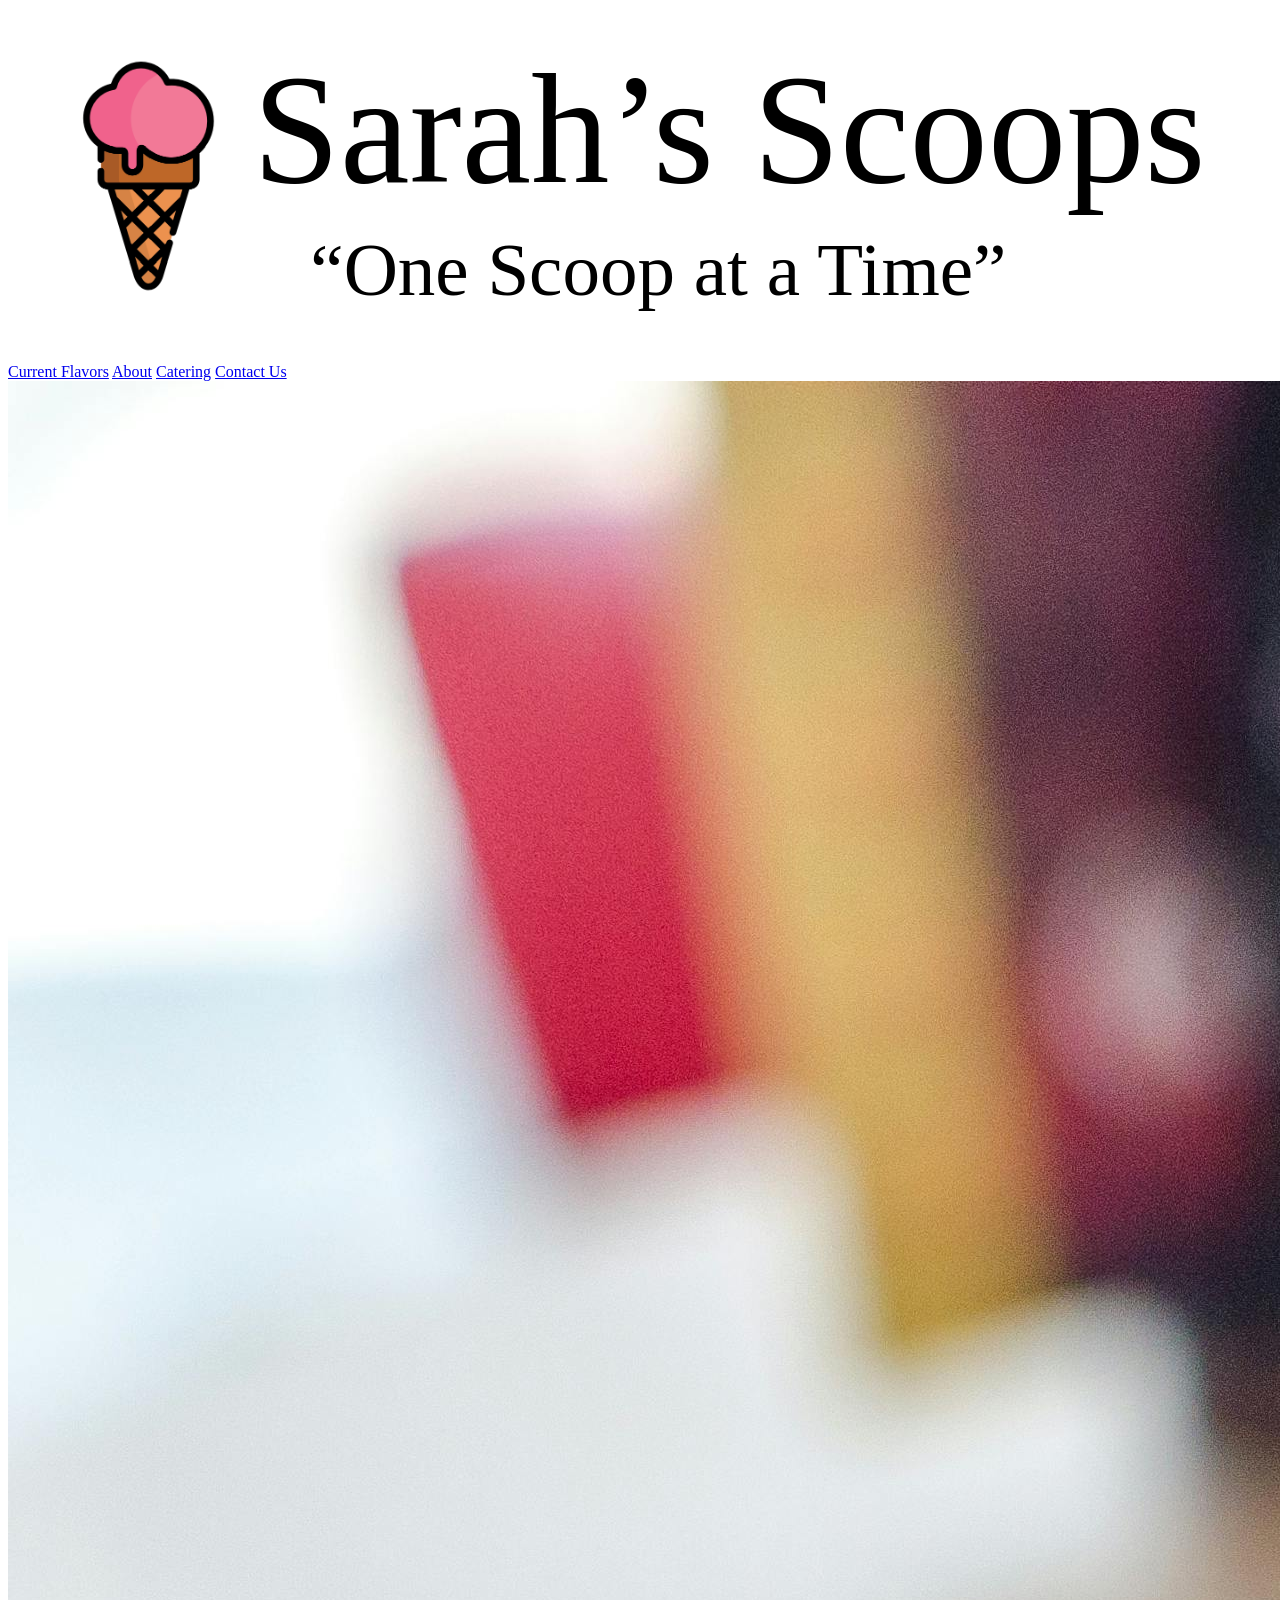
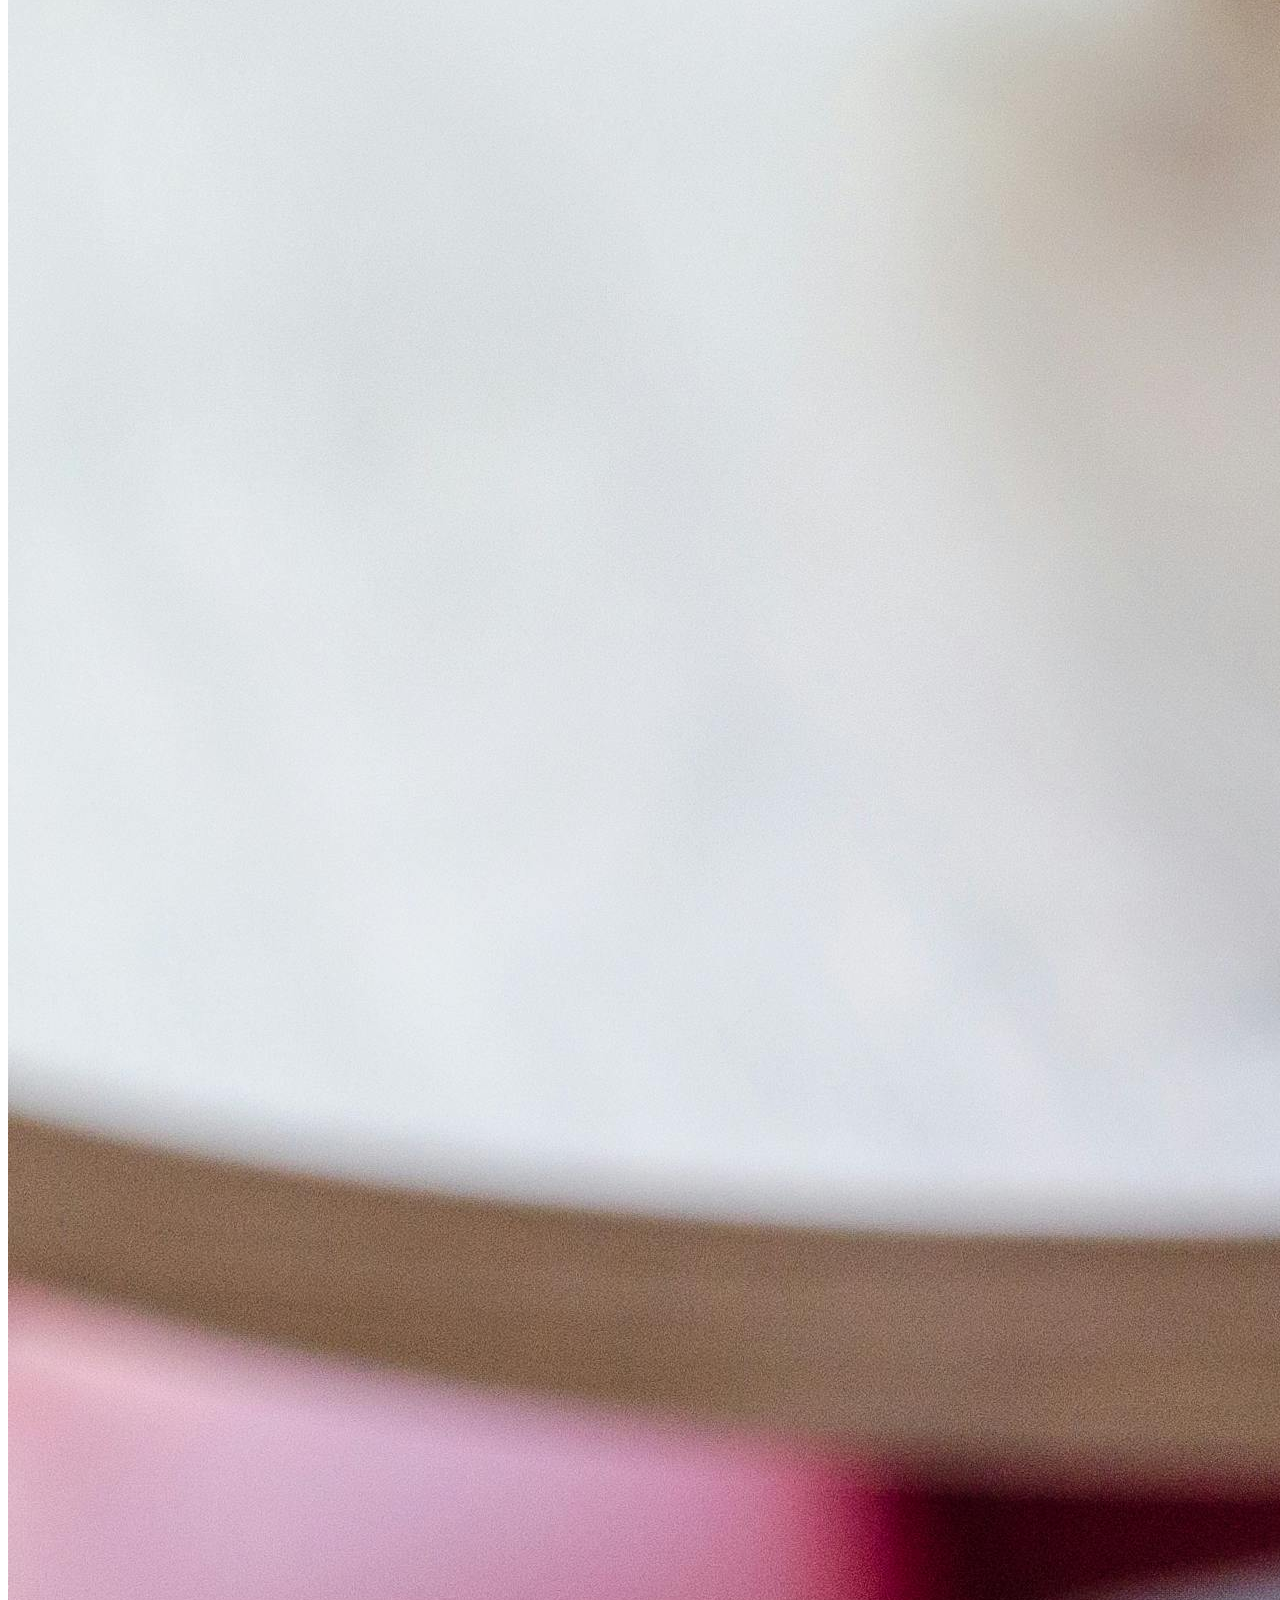
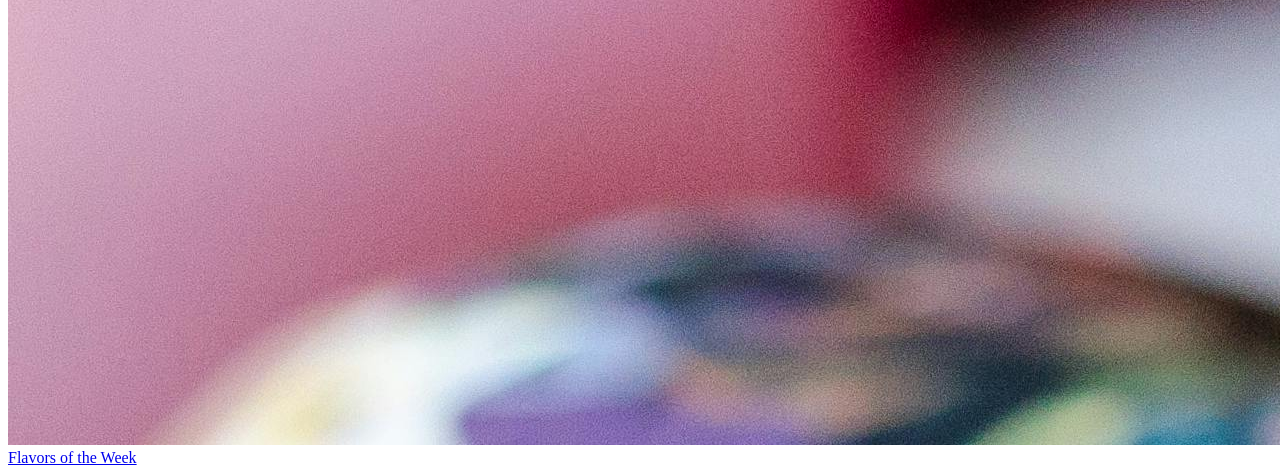
==== index.html @ c1090201 "Client Project Start" ====
<!DOCTYPE html>
<html lang="en">
<head>
    <meta charset="UTF-8">
    <meta name="viewport" content="width=device-width, initial-scale=1.0">
    <title>Sarahs Scoops</title>
    <link rel="stylesheet" type="text/css" href="styles.css">
</head>
<body>
    <header>
        <a href="index.html">
        <img src="images/Sarahs-Scoops-Logo.svg" alt="Sarahs Scoops Logo"></a>

        <nav>
            <a href="current-flavors.html">Current Flavors</a>
            <a href="about.html">About</a>
            <a href="catering.html">Catering</a>
            <a href="contact-us.html">Contact Us</a>
        </nav>
    </header>

    <main>
        <img src="images/homepage.jpg" alt="Person holding ice cream">
        <a href="current-flavors.html">Flavors of the Week</a>
    </main>

    <footer></footer>
</body>
</html>
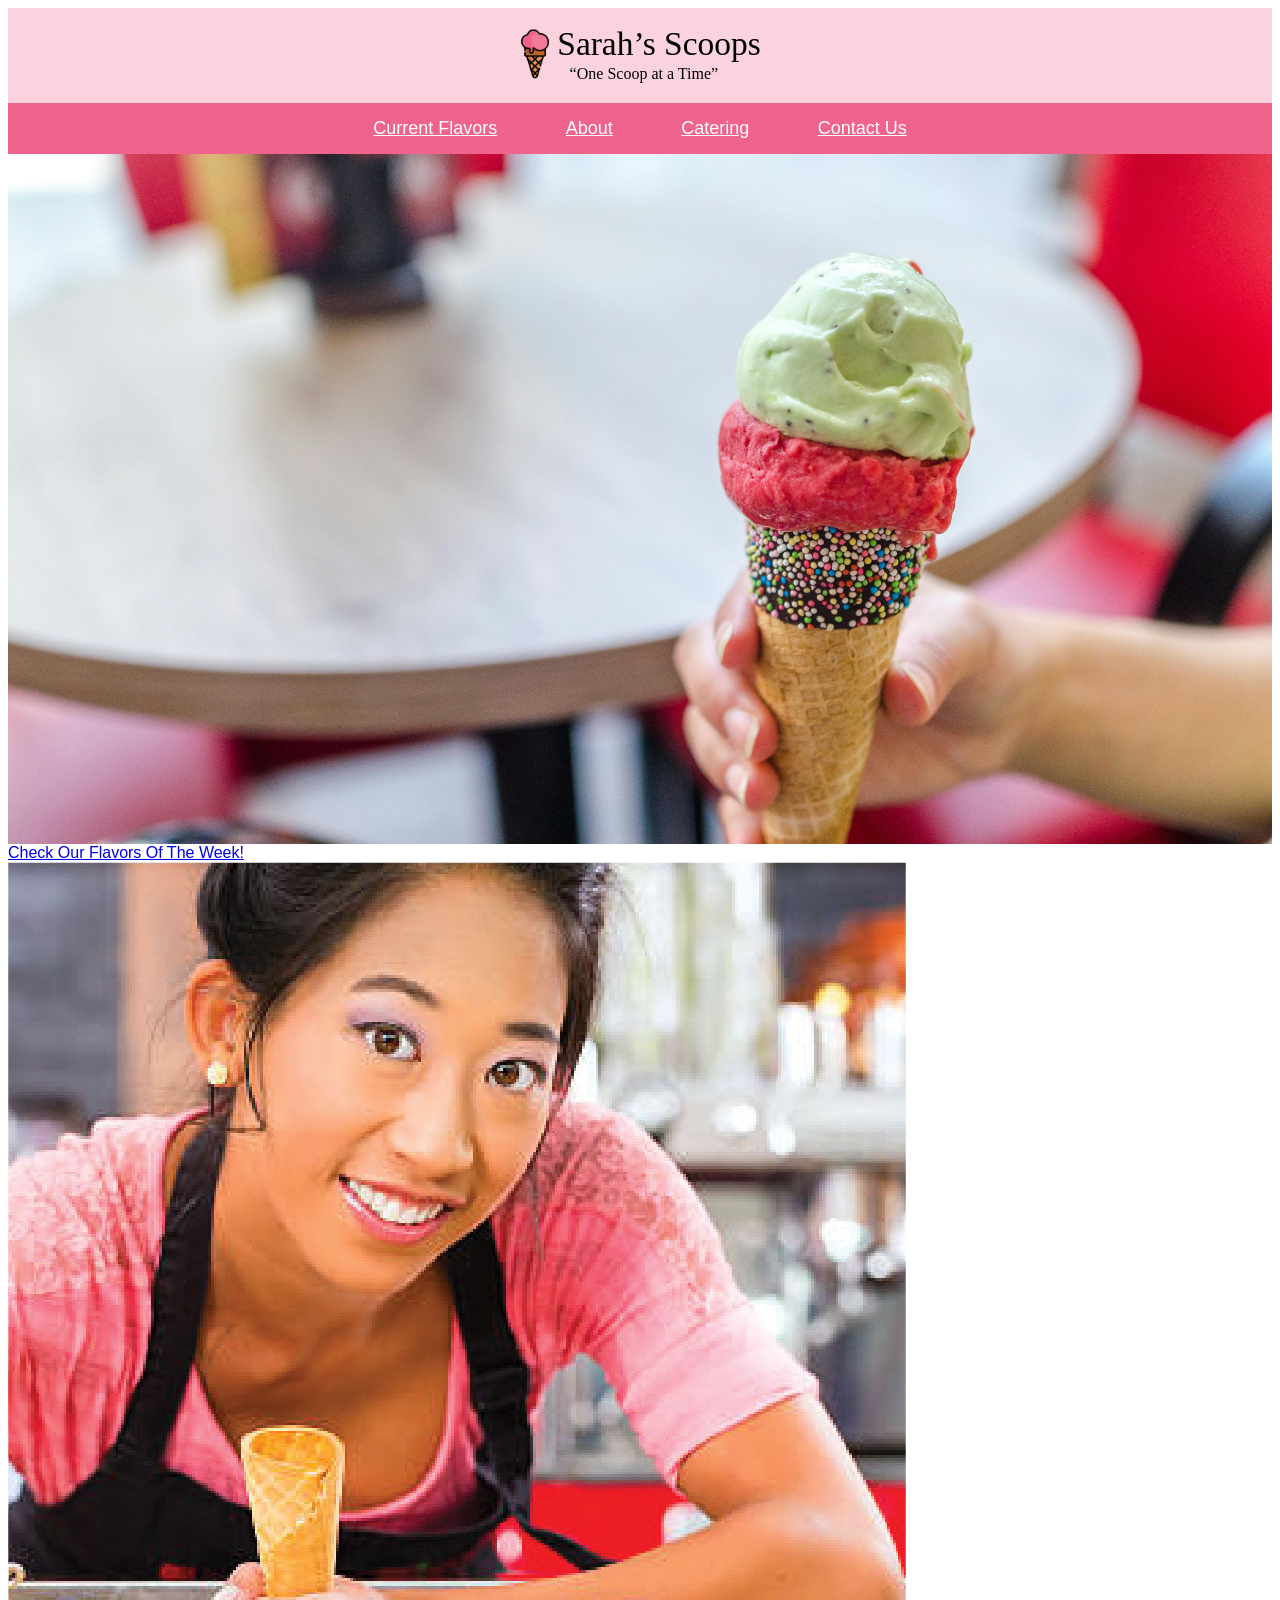
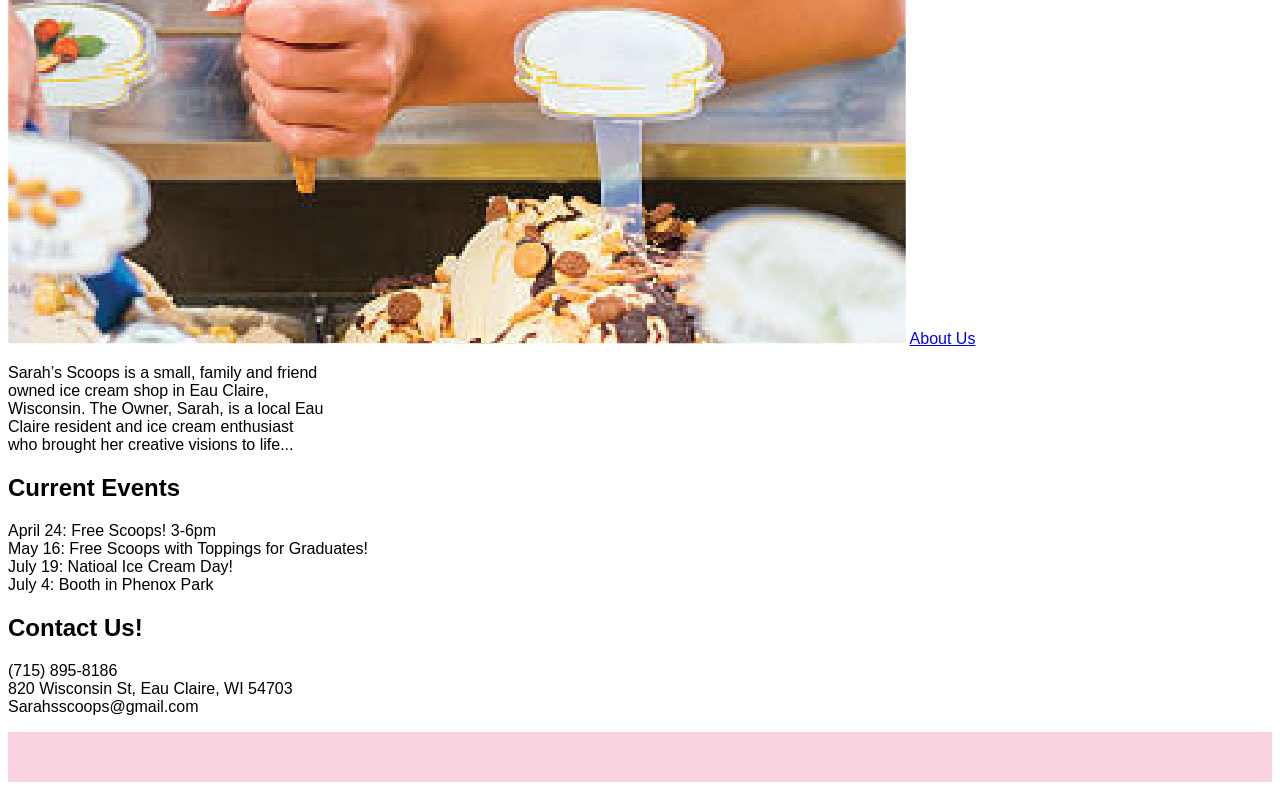
==== commit a2d3dde2: "ss" ====
--- a/index.html
+++ b/index.html
@@ -8,8 +8,8 @@
 </head>
 <body>
     <header>
-        <a href="index.html">
-        <img src="images/Sarahs-Scoops-Logo.svg" alt="Sarahs Scoops Logo"></a>
+      <section class="logo-banner"><a href="index.html">
+        <img class="logo" src="images/Sarahs-Scoops-Logo.svg" alt="Sarahs Scoops Logo"></a></section> 
 
         <nav>
             <a href="current-flavors.html">Current Flavors</a>
@@ -20,8 +20,35 @@
     </header>
 
     <main>
-        <img src="images/homepage.jpg" alt="Person holding ice cream">
-        <a href="current-flavors.html">Flavors of the Week</a>
+        <div class="home">
+            <img class="homeimage" src="images/homepage.jpg" alt="Person holding ice cream">
+        <a href="current-flavors.html" clsss="overlay-link">Check Our Flavors Of The Week!</a>
+    </div>
+
+        <section class="about us"><img src="images/Sarah's Headshot.jpeg" alt="Owner holding ice cream cone">
+        <a href="about.html">About Us</a>
+        <p>Sarah’s Scoops is a small, family and friend <br>
+owned ice cream shop in Eau Claire, <br>
+Wisconsin. The Owner, Sarah, is a local Eau <br>
+Claire resident and ice cream enthusiast <br>
+who brought her creative visions to life...</p></section>
+
+<section class="contact us">
+    <section class="current events banner">
+        <h2>Current Events</h2>
+        <p>April 24: Free Scoops! 3-6pm <br>
+        May 16: Free Scoops with Toppings for Graduates! <br>
+       July 19: Natioal Ice Cream Day! <br>
+       July 4: Booth in Phenox Park</p>
+    </section>
+
+    <section class="Contact us 2">
+        <h2>Contact Us!</h2>
+        <p>(715) 895-8186 <br>
+        820 Wisconsin St, Eau Claire, WI 54703 <br>
+        Sarahsscoops@gmail.com</p>
+    </section>
+</section>
     </main>
 
     <footer></footer>
--- a/styles.css
+++ b/styles.css
@@ -0,0 +1,163 @@
+.logo{
+    display: flex;
+    padding: 10px;
+    height:auto;
+    max-width: 270px;
+    margin: auto;
+    justify-content: center;
+    text-align: center;
+    height: 100%;
+}
+
+.logo-banner{
+    background-color: #fbd3df;
+}
+
+footer{
+    background-color: #fbd3df;
+    padding-top: 25px;
+    padding-bottom: 25px;
+}
+
+header>nav>a{
+    color:#fff;
+    font-family: Arial, Helvetica, sans-serif;
+    font-size: large;
+    display: inline-block;
+    padding: 15px;
+    margin-right: 17px;
+    margin-left: 17px;
+}
+
+nav{
+    background-color: #f0638c;
+    text-align: center;
+}
+
+header>nav>a:hover{
+    color:#edbb98;
+}
+
+.homeimage{
+    max-width: 100%;
+    height:auto;
+    display: block;
+}
+
+.home{
+    position: relative;
+    display: inline-block;
+}
+
+.overlay-link{
+    position: absolute;
+    top: 50px;
+    left: 60px;
+}
+
+body{
+    font-family: Arial, Helvetica, sans-serif;
+}
+
+.cones{
+     max-width: 100%;
+     height:auto;
+    display: block;
+}
+
+.cater-headline{
+display: flex;
+justify-content: center;
+padding: 50px 50px 50px 50px;
+background-color: #bc6829;
+font-size: 2rem;
+color: #fff;
+margin-top: 0;
+margin-bottom: 0;
+}
+
+.cater-text{
+    background-color: #edbb98;
+    line-height: 3;
+    font-size: larger;
+    display: flex;
+    justify-content: center;
+    text-align: center;
+    padding: 70px;
+    margin-top: 0;
+    margin-bottom: 0;
+}
+
+.sprinkle{
+     max-width: 100%;
+     height:auto;
+    display: block;
+}
+
+.about-headline{
+display: flex;
+justify-content: center;
+padding: 50px 50px 50px 50px;
+background-color: #bc6829;
+font-size: 2rem;
+color: #fff;
+margin-top: 0;
+margin-bottom: 0;
+}
+
+.about-text{
+    background-color: #edbb98;
+    line-height: 3;
+    font-size: larger;
+    display: flex;
+    justify-content: center;
+    text-align: center;
+    padding: 70px;
+    margin-top: 0;
+    margin-bottom: 0;
+}
+
+.flavors {
+  display: grid;
+  grid-template-columns: repeat(3, 1fr); 
+  gap: 60px; 
+  padding: 0;
+}
+
+.flavor-card {
+  border: 8px solid #edbb98; 
+}
+
+.flavor-card img {
+  width: 100%;
+  height: 100%;      
+  object-fit: cover;   
+  display: block;      
+}
+
+@media (max-width: 900px) {
+  .flavors {
+    grid-template-columns: repeat(2, 1fr);
+  }
+}
+
+@media (max-width: 600px) {
+  .flavors {
+    grid-template-columns: 1fr;
+  }
+}
+
+.flavor-headline{
+display: flex;
+justify-content: center;
+padding: 50px 50px 50px 50px;
+background-color: #bc6829;
+font-size: 2rem;
+color: #fff;
+margin-top: 40px;
+margin-bottom: 40px;
+}
+
+.flavor-footer{
+    margin-top: 60px;
+}
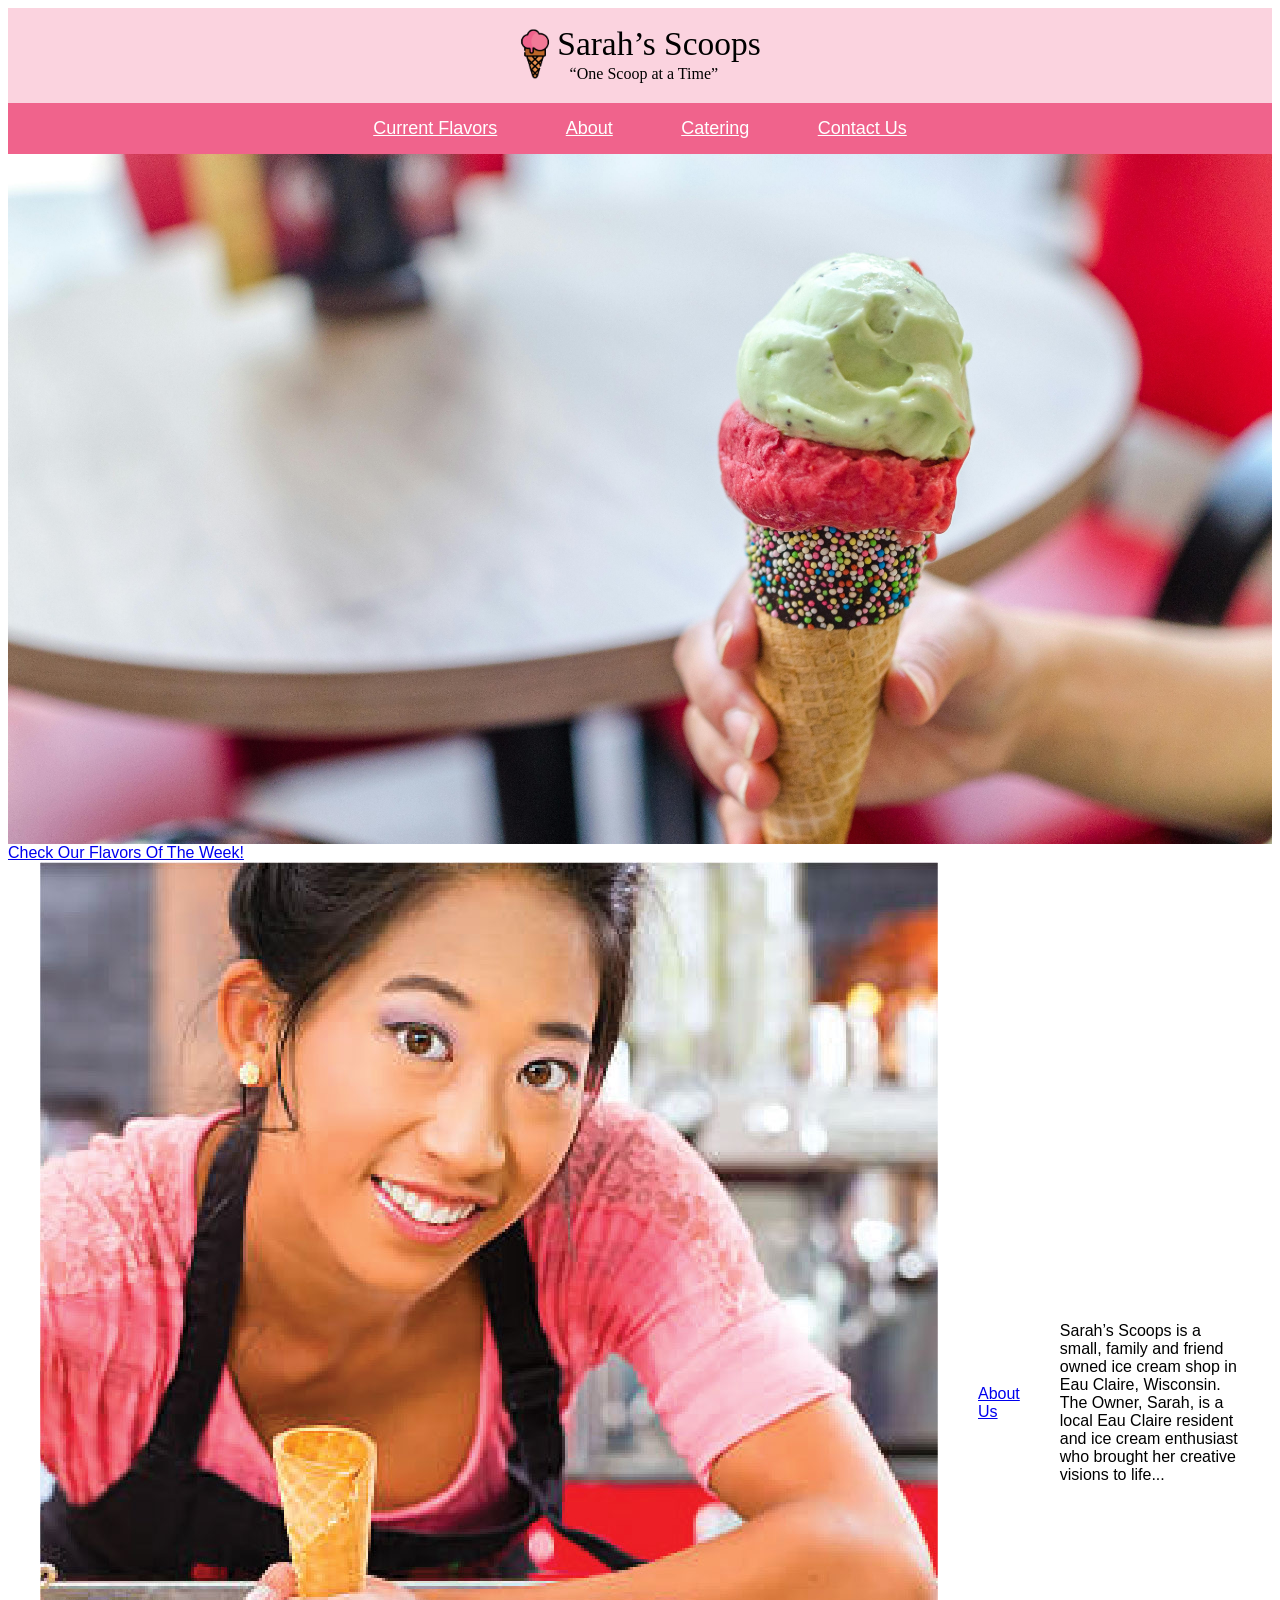
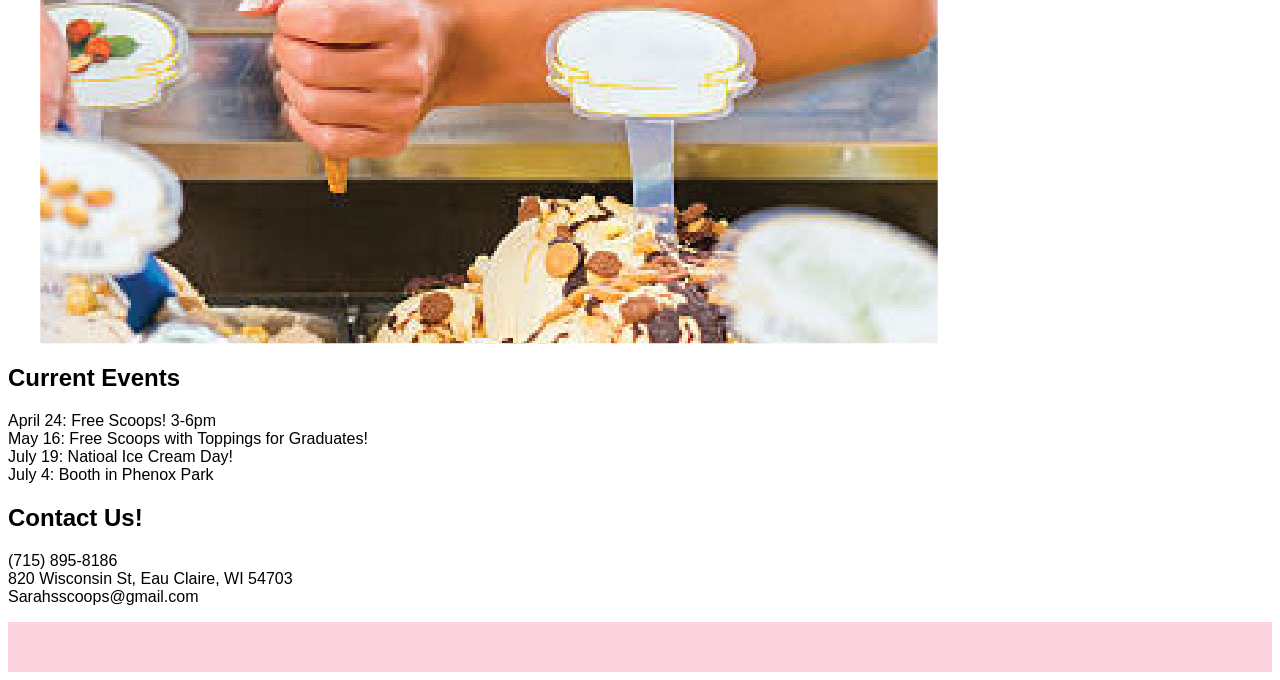
==== commit aa52ef33: "ss" ====
--- a/index.html
+++ b/index.html
@@ -25,13 +25,17 @@
         <a href="current-flavors.html" clsss="overlay-link">Check Our Flavors Of The Week!</a>
     </div>
 
-        <section class="about us"><img src="images/Sarah's Headshot.jpeg" alt="Owner holding ice cream cone">
+        <section class="about">
+         <div class="about-container">
+        <img class="about-image" src="images/Sarah's Headshot.jpeg" alt="Owner holding ice cream cone">
         <a href="about.html">About Us</a>
-        <p>Sarah’s Scoops is a small, family and friend <br>
-owned ice cream shop in Eau Claire, <br>
-Wisconsin. The Owner, Sarah, is a local Eau <br>
-Claire resident and ice cream enthusiast <br>
-who brought her creative visions to life...</p></section>
+        <p>Sarah’s Scoops is a small, family and friend
+owned ice cream shop in Eau Claire,
+Wisconsin. The Owner, Sarah, is a local Eau 
+Claire resident and ice cream enthusiast
+who brought her creative visions to life...</p>
+</div>
+</section>
 
 <section class="contact us">
     <section class="current events banner">
--- a/styles.css
+++ b/styles.css
@@ -160,4 +160,13 @@
 
 .flavor-footer{
     margin-top: 60px;
-}+}
+
+.about-container {
+  max-width: 1200px;
+  margin: 0 auto;
+  display: flex;
+  gap: 40px;
+  align-items: center;
+}
+
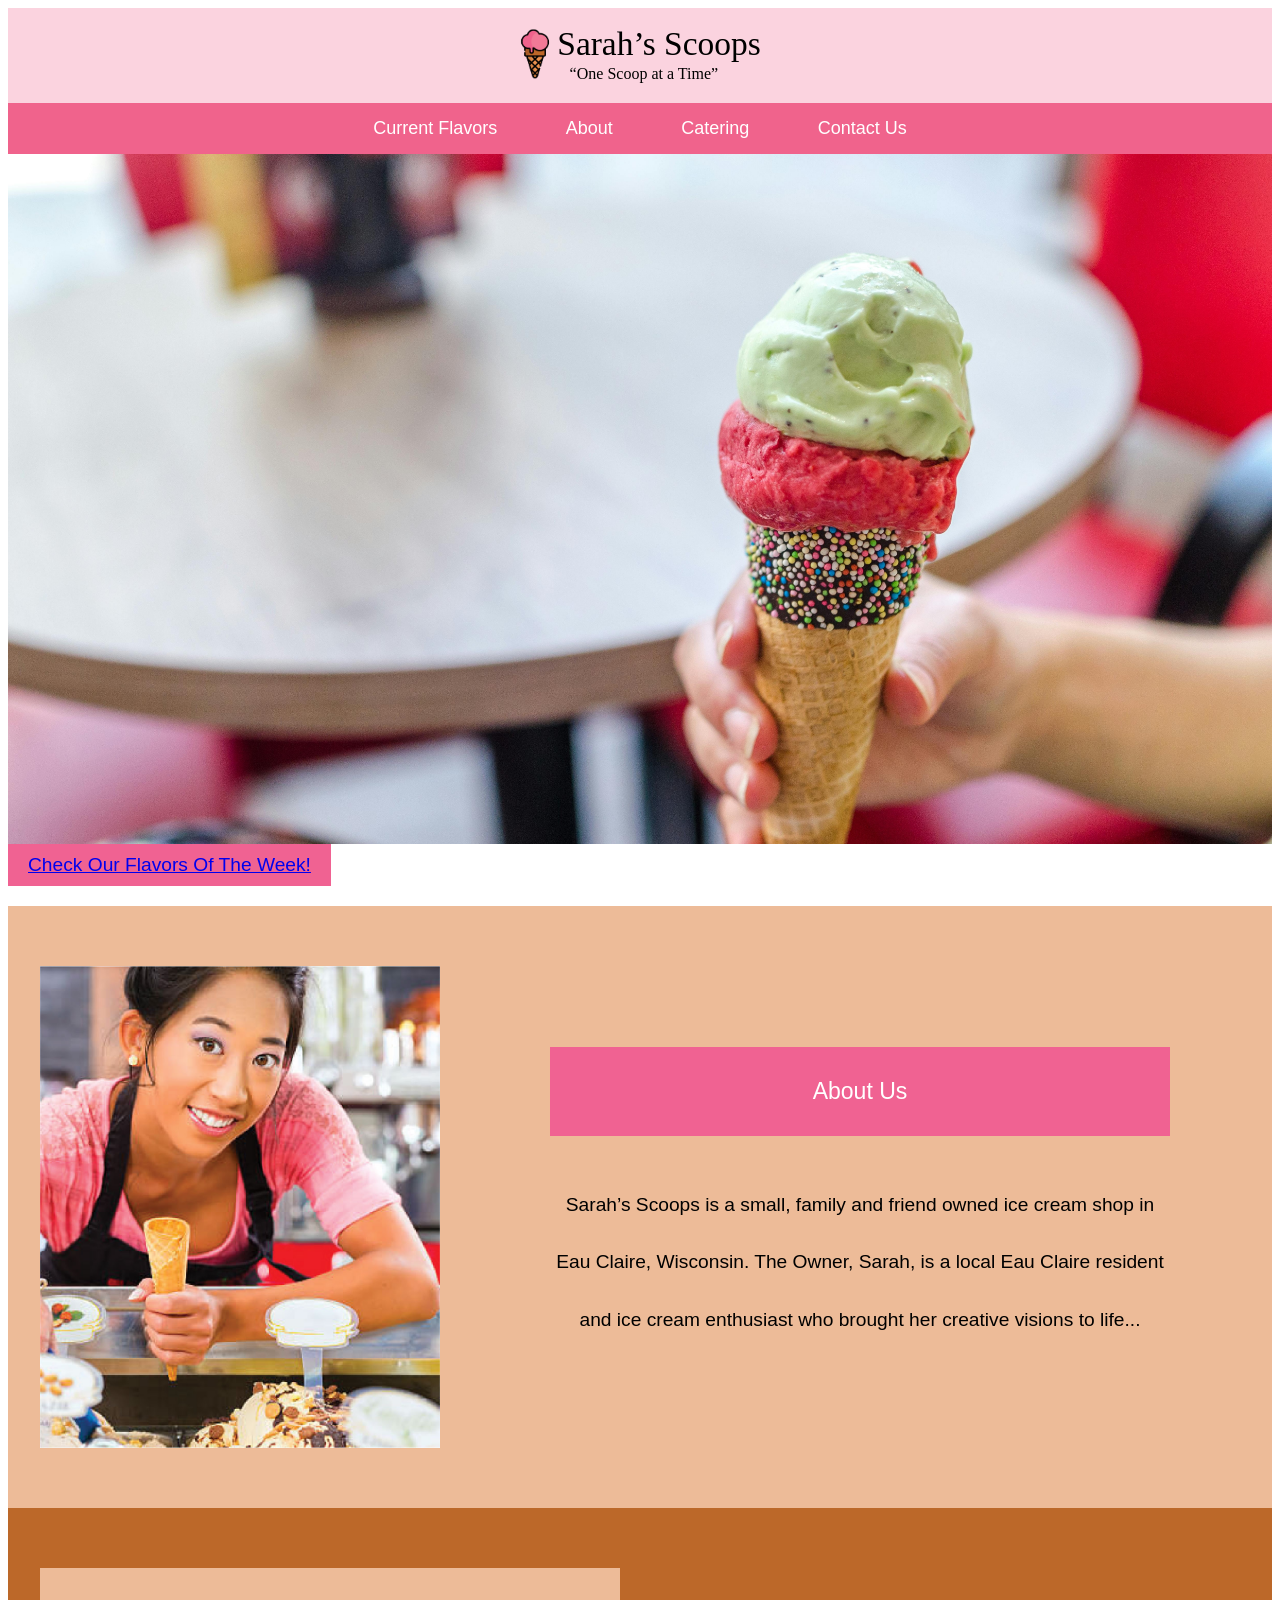
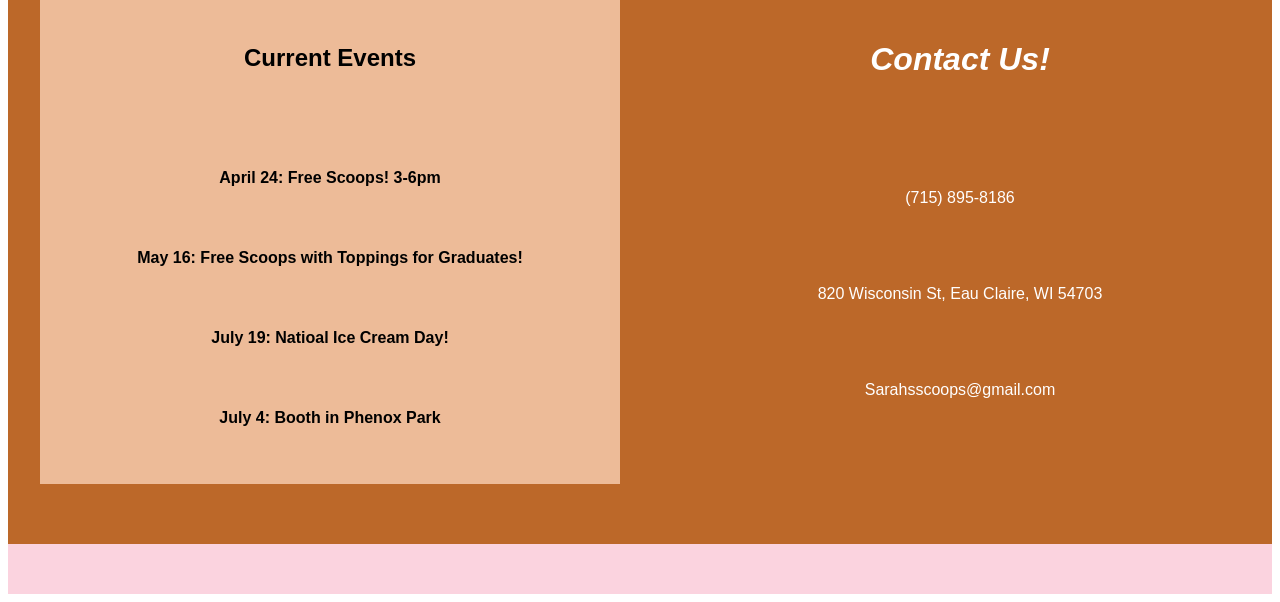
==== commit 24912e7f: "edits" ====
--- a/index.html
+++ b/index.html
@@ -22,36 +22,39 @@
     <main>
         <div class="home">
             <img class="homeimage" src="images/homepage.jpg" alt="Person holding ice cream">
-        <a href="current-flavors.html" clsss="overlay-link">Check Our Flavors Of The Week!</a>
+        <div class="flavor-tag"><a href="current-flavors.html">Check Our Flavors Of The Week!</a></div>
     </div>
 
         <section class="about">
          <div class="about-container">
         <img class="about-image" src="images/Sarah's Headshot.jpeg" alt="Owner holding ice cream cone">
-        <a href="about.html">About Us</a>
+       <div class="about-text"><a class="about-header" href="about.html">About Us</a>
         <p>Sarah’s Scoops is a small, family and friend
 owned ice cream shop in Eau Claire,
 Wisconsin. The Owner, Sarah, is a local Eau 
 Claire resident and ice cream enthusiast
-who brought her creative visions to life...</p>
+who brought her creative visions to life...</p></div> 
 </div>
 </section>
 
-<section class="contact us">
-    <section class="current events banner">
+<section class="info">
+    <div class="info-container">
+
+        <div class="events">
         <h2>Current Events</h2>
         <p>April 24: Free Scoops! 3-6pm <br>
         May 16: Free Scoops with Toppings for Graduates! <br>
        July 19: Natioal Ice Cream Day! <br>
        July 4: Booth in Phenox Park</p>
-    </section>
+        </div>
 
-    <section class="Contact us 2">
-        <h2>Contact Us!</h2>
+    <div class="contact">
+        <h2 class="contact-headline">Contact Us!</h2>
         <p>(715) 895-8186 <br>
         820 Wisconsin St, Eau Claire, WI 54703 <br>
         Sarahsscoops@gmail.com</p>
-    </section>
+        </div>
+</div>
 </section>
     </main>
 
--- a/styles.css
+++ b/styles.css
@@ -27,6 +27,7 @@
     padding: 15px;
     margin-right: 17px;
     margin-left: 17px;
+    text-decoration: none;
 }
 
 nav{
@@ -162,6 +163,11 @@
     margin-top: 60px;
 }
 
+.about {
+  background-color: #edbb98;
+  padding: 60px 20px;
+}
+
 .about-container {
   max-width: 1200px;
   margin: 0 auto;
@@ -170,3 +176,89 @@
   align-items: center;
 }
 
+.about-image{
+  width: 100%;
+  max-width: 400px;
+  height: auto;
+}
+
+.about-text {
+  flex: 1;
+  text-align: center;
+    display: flex;
+  flex-direction: column;
+}
+
+.about-header{
+  background-color: #f06292;
+  color: white;
+  display: inline-block;
+  padding: 10px 20px;
+  margin-bottom: 20px;
+  font-family: Arial, Helvetica, sans-serif;
+  font-size: larger;
+  text-decoration: none;
+}
+
+.active{
+text-decoration: underline;
+}
+
+.info {
+  background: #bc6829;
+  padding: 60px 20px;
+  color: white;
+}
+
+.info-container {
+  max-width: 1200px;
+  margin: 0 auto;
+  display: flex;
+  gap: 60px;
+  justify-content: space-between;
+}
+
+.events, .contact {
+  flex: 1;
+  text-align: center;
+}
+
+.events {
+  background-color: #edbb98;
+  color: black;
+  padding: 10px;
+  line-height: 5;
+  font-weight: 800;
+}
+
+.contact{
+    line-height: 6;
+}
+
+.contact-headline{
+    font-style: italic;
+    font-weight: 550;
+    font-size: 2rem;
+    line-height: 4;
+}
+
+@media (max-width: 900px) {
+
+  .about-container,
+  .info-container {
+    flex-direction: column;
+    text-align: center;
+  }
+
+}
+
+.flavor-tag{
+  background-color: #f06292;
+  display: inline-block;
+  padding: 10px 20px;
+  margin-bottom: 20px;
+  font-family: Arial, Helvetica, sans-serif;
+  font-size: larger;
+  text-decoration: none;
+  color: #fff
+}
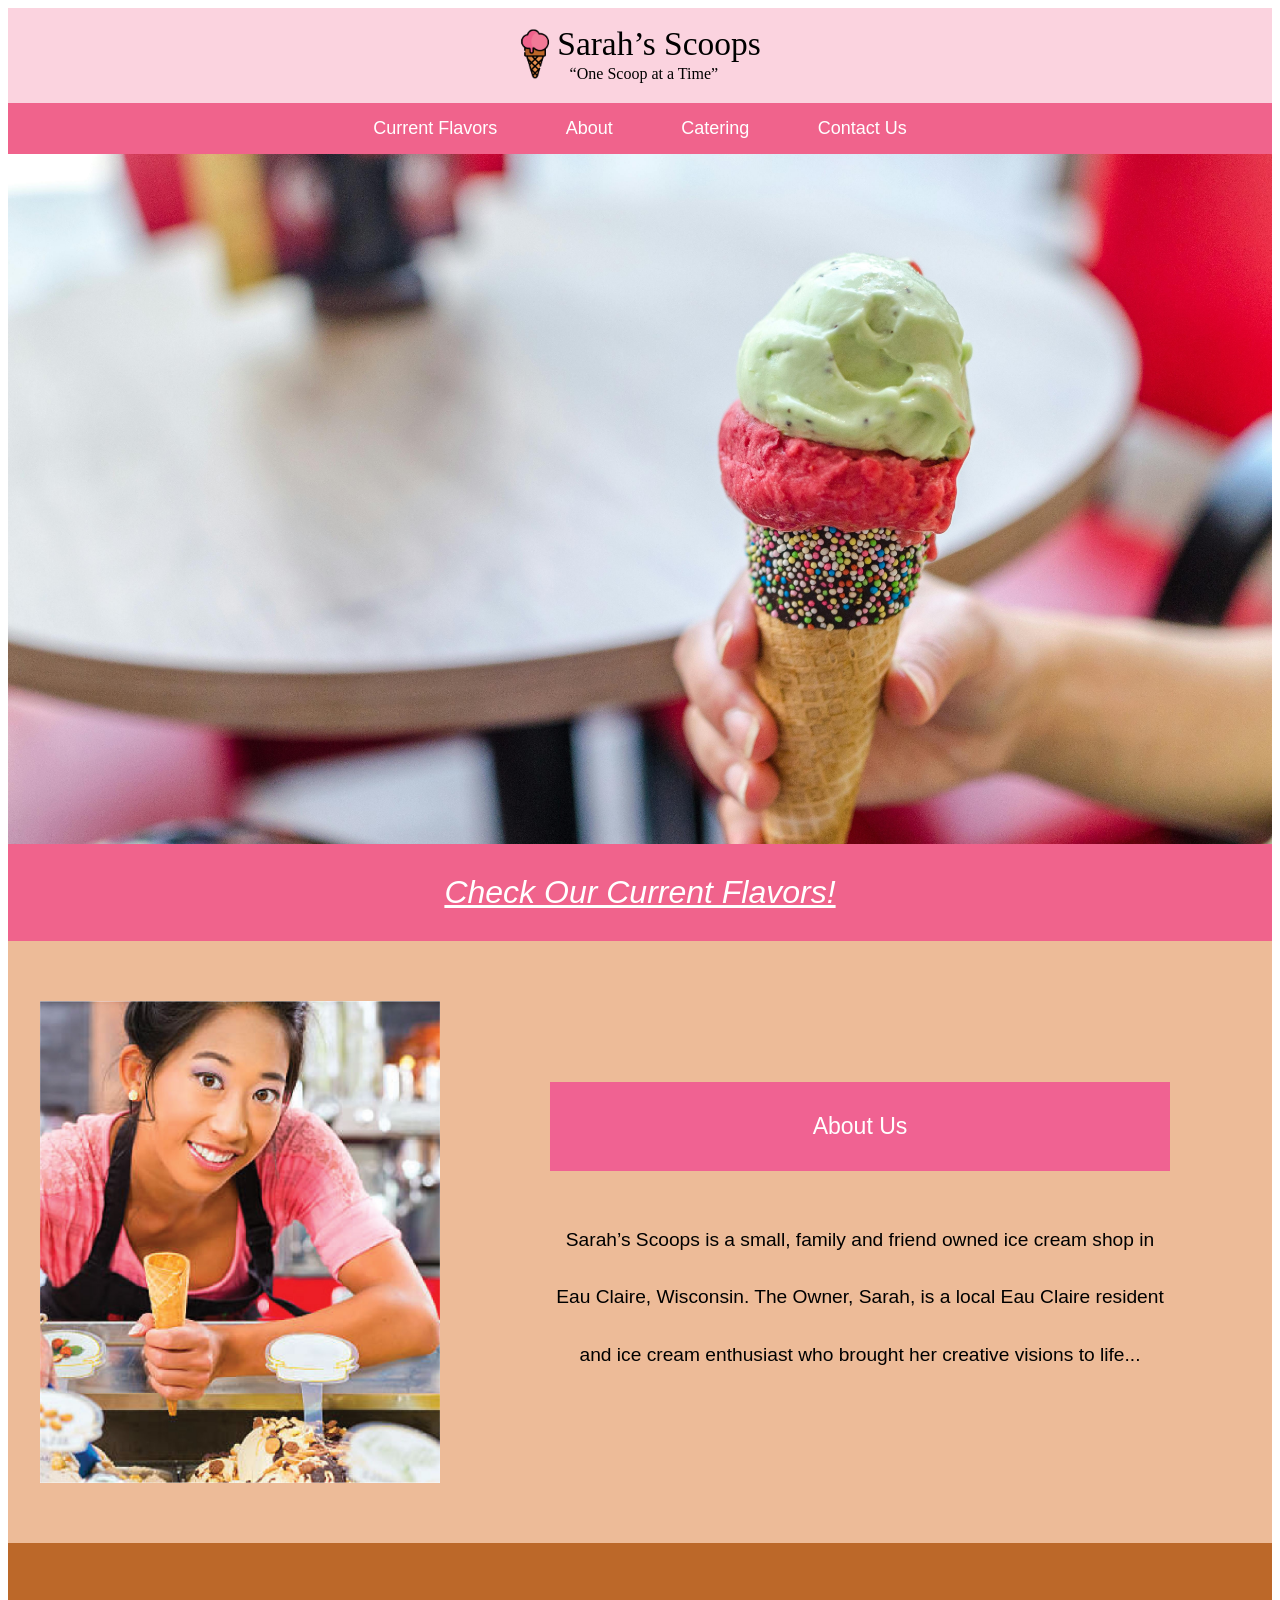
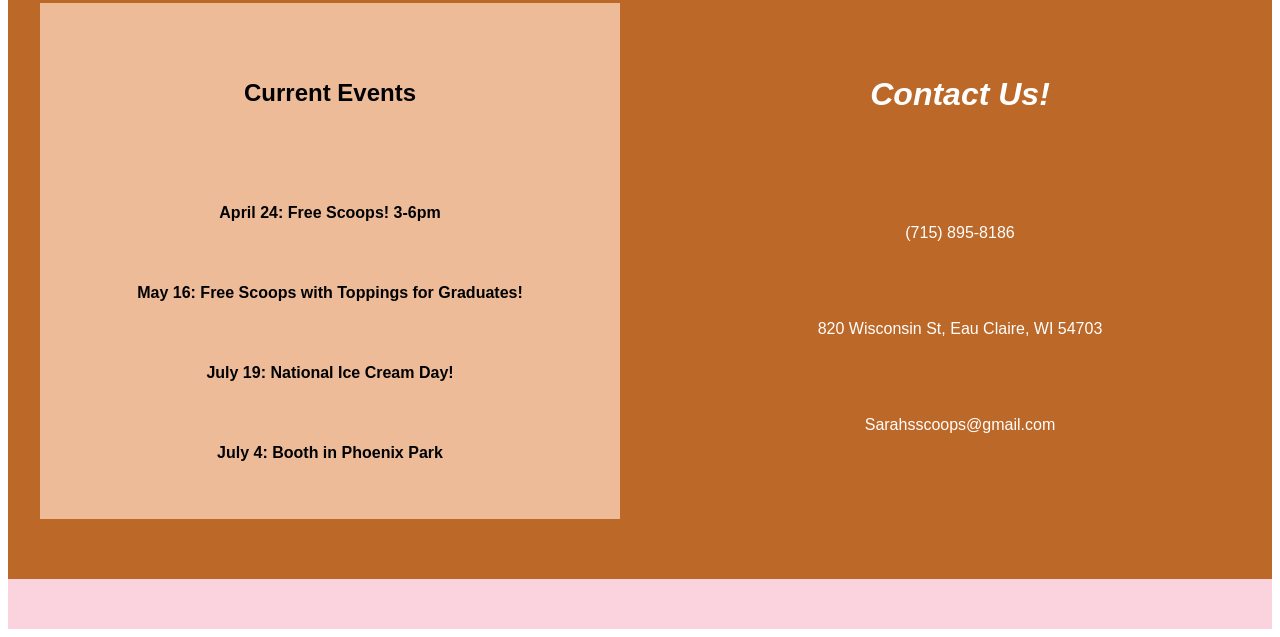
==== commit 9d256e9f: "final sarahs scoops" ====
--- a/index.html
+++ b/index.html
@@ -5,47 +5,54 @@
     <meta name="viewport" content="width=device-width, initial-scale=1.0">
     <title>Sarahs Scoops</title>
     <link rel="stylesheet" type="text/css" href="styles.css">
+    <link rel="icon" type="image/png" href="images/favicon-96x96.png" sizes="96x96">
+<link rel="icon" type="image/svg+xml" href="images/favicon.svg">
+<link rel="shortcut icon" href="images/favicon.ico">
+<link rel="apple-touch-icon" sizes="180x180" href="images/apple-touch-icon.png">
+<meta name="apple-mobile-web-app-title" content="Sarah Scoops">
+<link rel="manifest" href="images/site.webmanifest">
 </head>
 <body>
     <header>
       <section class="logo-banner"><a href="index.html">
         <img class="logo" src="images/Sarahs-Scoops-Logo.svg" alt="Sarahs Scoops Logo"></a></section> 
 
+        <div class="links">
         <nav>
             <a href="current-flavors.html">Current Flavors</a>
             <a href="about.html">About</a>
             <a href="catering.html">Catering</a>
             <a href="contact-us.html">Contact Us</a>
-        </nav>
+        </nav></div>
     </header>
 
     <main>
         <div class="home">
             <img class="homeimage" src="images/homepage.jpg" alt="Person holding ice cream">
-        <div class="flavor-tag"><a href="current-flavors.html">Check Our Flavors Of The Week!</a></div>
-    </div>
+      <nav>
+        <a class="flavor-tag" href="current-flavors.html">Check Our Current Flavors!</a>
+    </nav>
 
         <section class="about">
          <div class="about-container">
-        <img class="about-image" src="images/Sarah's Headshot.jpeg" alt="Owner holding ice cream cone">
+        <img class="about-image" src="images/Sarah's-Headshot.jpeg" alt="Owner holding ice cream cone">
        <div class="about-text"><a class="about-header" href="about.html">About Us</a>
         <p>Sarah’s Scoops is a small, family and friend
 owned ice cream shop in Eau Claire,
 Wisconsin. The Owner, Sarah, is a local Eau 
 Claire resident and ice cream enthusiast
-who brought her creative visions to life...</p></div> 
-</div>
-</section>
+who brought her creative visions to life...</p></div>  </div>
+</section></div>
 
 <section class="info">
     <div class="info-container">
 
         <div class="events">
-        <h2>Current Events</h2>
+        <h1>Current Events</h1>
         <p>April 24: Free Scoops! 3-6pm <br>
         May 16: Free Scoops with Toppings for Graduates! <br>
-       July 19: Natioal Ice Cream Day! <br>
-       July 4: Booth in Phenox Park</p>
+       July 19: National Ice Cream Day! <br>
+       July 4: Booth in Phoenix Park</p>
         </div>
 
     <div class="contact">
--- a/styles.css
+++ b/styles.css
@@ -19,7 +19,7 @@
     padding-bottom: 25px;
 }
 
-header>nav>a{
+nav>a{
     color:#fff;
     font-family: Arial, Helvetica, sans-serif;
     font-size: large;
@@ -29,6 +29,7 @@
     margin-left: 17px;
     text-decoration: none;
 }
+
 
 nav{
     background-color: #f0638c;
@@ -244,21 +245,97 @@
 
 @media (max-width: 900px) {
 
-  .about-container,
-  .info-container {
+.about-container, .info-container {
     flex-direction: column;
     text-align: center;
   }
 
 }
 
+.cater-body{
+  margin: 0;
+  font-family: Arial, sans-serif;
+  background-color: #edbb98;
+}
+
+/* MAIN BODY SECTION */
+.contact-section {
+  padding: 60px 40px;
+}
+
+/* FLEX CONTAINER */
+.contact-container {
+  display: flex;
+  justify-content: center;
+  align-items: center;
+  gap: 80px;
+
+  max-width: 1000px;
+  margin: auto;
+}
+
+/* IMAGE */
+.contact-image{
+  max-width: 500px;
+  height: auto;
+  display: block;
+}
+
+/* TEXT AREA */
+.contact-info {
+  text-align: center;
+  max-width: 400px;
+}
+
+.contact-info h1 {
+  color: #bc6829;
+  font-size: 42px;
+  margin-bottom: 40px;
+  font-style: italic;
+  font-weight: 600;
+  font-size: 2.5rem;
+}
+
+.contact-info p{
+  font-size: 28px;
+  margin: 30px 0;
+  color: black;
+  font-size: larger;
+  line-height: 4;
+}
+
+@media (max-width: 768px) {
+  .contact-container {
+    flex-direction: column;
+  }
+
+  .contact-image {
+    padding: 0 30px;
+    padding-left: 0px;
+    padding-right: 40px;
+    width: 100%;
+   
+  }
+
+}
+
+.home{
+    background-color: #edbb98;
+}
+
 .flavor-tag{
-  background-color: #f06292;
-  display: inline-block;
-  padding: 10px 20px;
-  margin-bottom: 20px;
-  font-family: Arial, Helvetica, sans-serif;
-  font-size: larger;
-  text-decoration: none;
-  color: #fff
-}+    font-size: xx-large;
+    font-weight: 200;
+    color: #fff;
+    text-decoration: underline;
+    font-style: italic;
+    font-family: Arial, Helvetica, sans-serif;
+    padding: 30px;
+}
+
+.links{
+  overflow-x: auto;
+}
+
+
+
